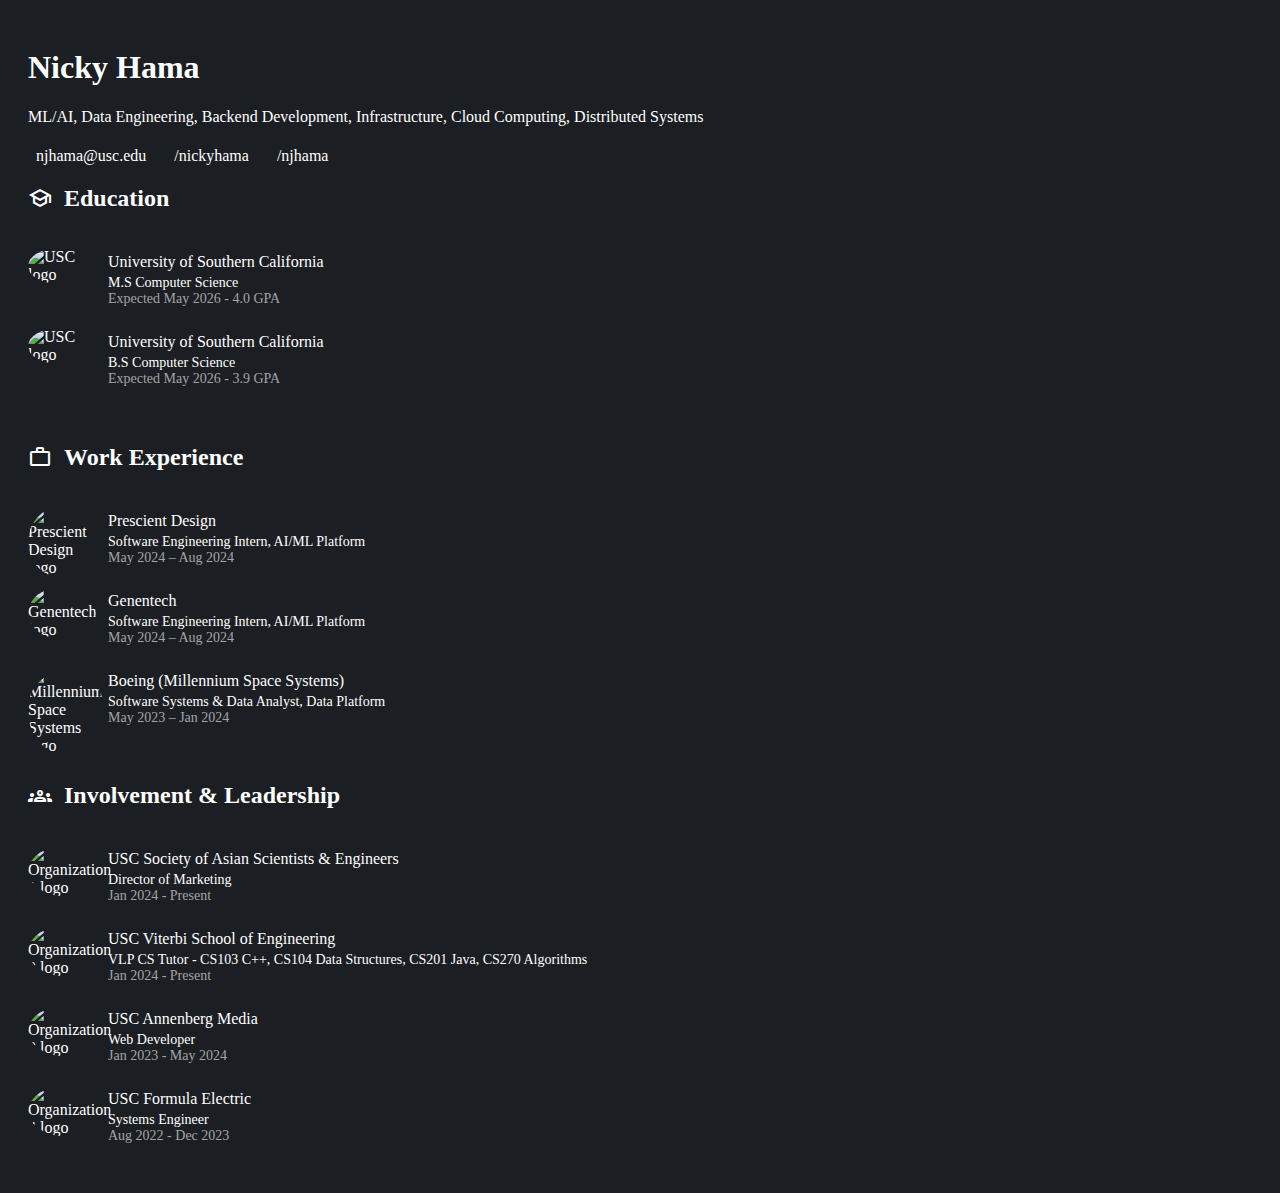
==== index.html @ 3fbc38bf "fix" ====
<!DOCTYPE html>
<html lang="en">
<head>
    <meta charset="UTF-8">
    <meta name="viewport" content="width=device-width, initial-scale=1.0">
    <title>Nicky Hama Resume</title>
    <link rel="stylesheet" href="https://cdnjs.cloudflare.com/ajax/libs/normalize/8.0.1/normalize.min.css">
    <link rel="stylesheet" href="https://cdnjs.cloudflare.com/ajax/libs/chakra-ui/1.6.12/chakra-ui.min.css" integrity="sha512-k6RqeWeci5ZR/Lv4MR0sA0FfDOMSa12Kpa/kklFU+Eka6pKHFrLhF4G5C5Mx/qjK/MeSTMRQh30+OGZ++8hdw==" crossorigin="anonymous" />
    <link rel="stylesheet" href="https://cdnjs.cloudflare.com/ajax/libs/font-awesome/6.0.0-beta3/css/all.min.css" integrity="sha512-Fo3rlrZj/k7ujTnHg4CGR2D7kSs0v4LLanw2qksYuRlEzO+tcaEPQogQ0KaoGN26/zrn20ImR1DfuLWnOo7aBA==" crossorigin="anonymous" />
    <link rel="stylesheet" href="https://fonts.googleapis.com/css2?family=Material+Symbols+Outlined:opsz,wght,FILL,GRAD@20..48,100..700,0..1,-50..200" />
    <style>
        body {
            background-color: rgb(27,30,34);
            color: white;
        }
        .contact-links a {
            color: white;
            text-decoration: none;
            margin-right: 16px;
            display: inline-flex;
            align-items: center;
        }
        .contact-links a i {
            margin-right: 8px;
        }
    </style>
</head>
<body>

    <div class="chakra-container css-1j9nz5b" style="padding: 20px;">
        <h1>Nicky Hama</h1>
        ML/AI, Data Engineering, Backend Development, Infrastructure, Cloud Computing, Distributed Systems
        <div class="contact-links" style="margin-top: 16px;">
            <a href="mailto:njhama@usc.edu"><i class="fas fa-envelope"></i>njhama@usc.edu</a>
            <a href="https://www.linkedin.com/in/nickyhama" target="_blank"><i class="fab fa-linkedin"></i>/nickyhama</a>
            <a href="https://github.com/njhama" target="_blank"><i class="fab fa-github"></i>/njhama</a>
        </div>
        <div class="chakra-stack css-e3vu25" style="align-items: flex-start;">
            <!-- Education Section -->
            <div class="chakra-stack css-17yv0iu" style="display: flex; align-items: center; margin-bottom: 16px;">
                <div class="css-ub58bh material-symbols-outlined" style="margin-right: 12px; font-size: 24px;">
                    school
                </div>
                <h2 class="chakra-heading css-1mxul9x" style="font-size: 1.5rem; font-weight: bold;">Education</h2>
            </div>

            <div class="chakra-stack css-h0vh7w" style="width: 100%;">
                <!-- ONE -->
                <div class="chakra-stack css-13ue2xx" style="display: flex; align-items: center; margin-bottom: 16px; width: 100%;">
                    <div class="css-1w9g0v0" style="margin-right: 16px; flex-shrink: 0; width: 64px; height: 64px; position: relative;">
                        <img src="./img/usc.jpg" alt="USC logo" style="width: 100%; height: 100%; object-fit: cover; border-radius: 50%;">
                    </div>
                    <div class="chakra-stack css-1wjcfl" style="flex: 1;">
                        <p class="chakra-text css-1krxe8n" style="font-size: 1rem; font-weight: medium; margin: 0;">University of Southern California</p>
                        <div class="chakra-stack css-11ehgu5" style="display: flex; flex-direction: column; margin-top: 4px;">
                            <p class="chakra-text css-13lps2e" style="font-size: 0.875rem; margin: 0;">M.S Computer Science</p>
                            <p class="chakra-text css-1ay17rk" style="font-size: 0.875rem; color: rgba(255, 255, 255, 0.6); margin: 0;">Expected May 2026 - 4.0 GPA</p>
                        </div>
                    </div>
                </div>
                
                <!-- TWO -->
                <div class="chakra-stack css-13ue2xx" style="display: flex; align-items: center; margin-bottom: 16px; width: 100%;">
                    <div class="css-1w9g0v0" style="margin-right: 16px; flex-shrink: 0; width: 64px; height: 64px; position: relative;">
                        <img src="./img/usc.jpg" alt="USC logo" style="width: 100%; height: 100%; object-fit: cover; border-radius: 50%;">
                    </div>
                    <div class="chakra-stack css-1wjcfl" style="flex: 1;">
                        <p class="chakra-text css-1krxe8n" style="font-size: 1rem; font-weight: medium; margin: 0;">University of Southern California</p>
                        <div class="chakra-stack css-11ehgu5" style="display: flex; flex-direction: column; margin-top: 4px;">
                            <p class="chakra-text css-13lps2e" style="font-size: 0.875rem; margin: 0;">B.S Computer Science</p>
                            <p class="chakra-text css-1ay17rk" style="font-size: 0.875rem; color: rgba(255, 255, 255, 0.6); margin: 0;">Expected May 2026 - 3.9 GPA</p>
                        </div>
                    </div>
                </div>
            </div>

            <!-- Experience Section -->
            <div class="chakra-stack css-17yv0iu" style="display: flex; align-items: center; margin-bottom: 16px; margin-top: 32px;">
                <div class="css-ub58bh material-symbols-outlined" style="margin-right: 12px; font-size: 24px;">
                    work
                </div>
                <h2 class="chakra-heading css-1mxul9x" style="font-size: 1.5rem; font-weight: bold;">Work Experience</h2>
            </div>

            <div class="chakra-stack css-h0vh7w" style="width: 100%;">

                <!-- ONE -->
                <div class="chakra-stack css-13ue2xx" style="display: flex; align-items: center; margin-bottom: 16px; width: 100%;">
                    <div class="css-1w9g0v0" style="margin-right: 16px; flex-shrink: 0; width: 64px; height: 64px; position: relative;">
                        <img src="./img/prescient.jpg" alt="Prescient Design logo" style="width: 100%; height: 100%; object-fit: cover; border-radius: 50%;">
                    </div>
                    <div class="chakra-stack css-1wjcfl" style="flex: 1;">
                        <p class="chakra-text css-1krxe8n" style="font-size: 1rem; font-weight: medium; margin: 0;">Prescient Design</p>
                        <div class="chakra-stack css-11ehgu5" style="display: flex; flex-direction: column; margin-top: 4px;">
                            <p class="chakra-text css-13lps2e" style="font-size: 0.875rem; margin: 0;">Software Engineering Intern, AI/ML Platform</p>
                            <p class="chakra-text css-1ay17rk" style="font-size: 0.875rem; color: rgba(255, 255, 255, 0.6); margin: 0;">May 2024 – Aug 2024</p>
                        </div>
                    </div>
                </div>

                <!-- TWO -->
                <div class="chakra-stack css-13ue2xx" style="display: flex; align-items: center; margin-bottom: 16px; width: 100%;">
                    <div class="css-1w9g0v0" style="margin-right: 16px; flex-shrink: 0; width: 64px; height: 64px; position: relative;">
                        <img src="./img/genentech.jpg" alt="Genentech logo" style="width: 100%; height: 100%; object-fit: cover; border-radius: 50%;">
                    </div>
                    <div class="chakra-stack css-1wjcfl" style="flex: 1;">
                        <p class="chakra-text css-1krxe8n" style="font-size: 1rem; font-weight: medium; margin: 0;">Genentech</p>
                        <div class="chakra-stack css-11ehgu5" style="display: flex; flex-direction: column; margin-top: 4px;">
                            <p class="chakra-text css-13lps2e" style="font-size: 0.875rem; margin: 0;">Software Engineering Intern, AI/ML Platform</p>
                            <p class="chakra-text css-1ay17rk" style="font-size: 0.875rem; color: rgba(255, 255, 255, 0.6); margin: 0;">May 2024 – Aug 2024</p>
                        </div>
                    </div>
                </div>

                <!-- THREE -->
                <div class="chakra-stack css-13ue2xx" style="display: flex; align-items: center; margin-bottom: 16px; width: 100%;">
                    <div class="css-1w9g0v0" style="margin-right: 16px; flex-shrink: 0; width: 64px; height: 64px; position: relative;">
                        <img src="./img/millennium.jpg" alt="Millennium Space Systems logo" style="width: 100%; height: 100%; object-fit: cover; border-radius: 50%;">
                    </div>
                    <div class="chakra-stack css-1wjcfl" style="flex: 1;">
                        <p class="chakra-text css-1krxe8n" style="font-size: 1rem; font-weight: medium; margin: 0;">Boeing (Millennium Space Systems)</p>
                        <div class="chakra-stack css-11ehgu5" style="display: flex; flex-direction: column; margin-top: 4px;">
                            <p class="chakra-text css-13lps2e" style="font-size: 0.875rem; margin: 0;">Software Systems & Data Analyst, Data Platform</p>
                            <p class="chakra-text css-1ay17rk" style="font-size: 0.875rem; color: rgba(255, 255, 255, 0.6); margin: 0;">May 2023 – Jan 2024</p>
                        </div>
                    </div>
                </div>
            </div>

            <!-- INVOLVEMENT / LEADERSHIP -->
            <div class="chakra-stack css-17yv0iu" style="display: flex; align-items: center; margin-bottom: 16px; margin-top: 32px;">
                <div class="css-ub58bh material-symbols-outlined" style="margin-right: 12px; font-size: 24px;">
                    groups
                </div>
                <h2 class="chakra-heading css-1mxul9x" style="font-size: 1.5rem; font-weight: bold;">Involvement & Leadership</h2>
            </div>

            <div class="chakra-stack css-h0vh7w" style="width: 100%;">

                <!-- ONE -->
                <div class="chakra-stack css-13ue2xx" style="display: flex; align-items: center; margin-bottom: 16px; width: 100%;">
                    <div class="css-1w9g0v0" style="margin-right: 16px; flex-shrink: 0; width: 64px; height: 64px; position: relative;">
                        <img src="./img/sase.jpg" alt="Organization 1 logo" style="width: 100%; height: 100%; object-fit: cover; border-radius: 50%;">
                    </div>
                    <div class="chakra-stack css-1wjcfl" style="flex: 1;">
                        <p class="chakra-text css-1krxe8n" style="font-size: 1rem; font-weight: medium; margin: 0;">USC Society of Asian Scientists & Engineers</p>
                        <div class="chakra-stack css-11ehgu5" style="display: flex; flex-direction: column; margin-top: 4px;">
                            <p class="chakra-text css-13lps2e" style="font-size: 0.875rem; margin: 0;">Director of Marketing</p>
                            <p class="chakra-text css-1ay17rk" style="font-size: 0.875rem; color: rgba(255, 255, 255, 0.6); margin: 0;">Jan 2024 - Present</p>
                        </div>
                    </div>
                </div>

                <!-- TWO -->
                <div class="chakra-stack css-13ue2xx" style="display: flex; align-items: center; margin-bottom: 16px; width: 100%;">
                    <div class="css-1w9g0v0" style="margin-right: 16px; flex-shrink: 0; width: 64px; height: 64px; position: relative;">
                        <img src="./img/viterbi.jpg" alt="Organization 2 logo" style="width: 100%; height: 100%; object-fit: cover; border-radius: 50%;">
                    </div>
                    <div class="chakra-stack css-1wjcfl" style="flex: 1;">
                        <p class="chakra-text css-1krxe8n" style="font-size: 1rem; font-weight: medium; margin: 0;">USC Viterbi School of Engineering</p>
                        <div class="chakra-stack css-11ehgu5" style="display: flex; flex-direction: column; margin-top: 4px;">
                            <p class="chakra-text css-13lps2e" style="font-size: 0.875rem; margin: 0;">VLP CS Tutor - CS103 C++, CS104 Data Structures, CS201 Java, CS270 Algorithms</p>
                            <p class="chakra-text css-1ay17rk" style="font-size: 0.875rem; color: rgba(255, 255, 255, 0.6); margin: 0;">Jan 2024 - Present</p>
                        </div>
                    </div>
                </div>

                <!-- THREE -->
                <div class="chakra-stack css-13ue2xx" style="display: flex; align-items: center; margin-bottom: 16px; width: 100%;">
                    <div class="css-1w9g0v0" style="margin-right: 16px; flex-shrink: 0; width: 64px; height: 64px; position: relative;">
                        <img src="./img/annenberg.jpg" alt="Organization 3 logo" style="width: 100%; height: 100%; object-fit: cover; border-radius: 50%;">
                    </div>
                    <div class="chakra-stack css-1wjcfl" style="flex: 1;">
                        <p class="chakra-text css-1krxe8n" style="font-size: 1rem; font-weight: medium; margin: 0;">USC Annenberg Media</p>
                        <div class="chakra-stack css-11ehgu5" style="display: flex; flex-direction: column; margin-top: 4px;">
                            <p class="chakra-text css-13lps2e" style="font-size: 0.875rem; margin: 0;">Web Developer</p>
                            <p class="chakra-text css-1ay17rk" style="font-size: 0.875rem; color: rgba(255, 255, 255, 0.6); margin: 0;">Jan 2023 - May 2024</p>
                        </div>
                    </div>
                </div>

                <!-- FOUR -->
                <div class="chakra-stack css-13ue2xx" style="display: flex; align-items: center; margin-bottom: 16px; width: 100%;">
                    <div class="css-1w9g0v0" style="margin-right: 16px; flex-shrink: 0; width: 64px; height: 64px; position: relative;">
                        <img src="./img/formula.jpg" alt="Organization 4 logo" style="width: 100%; height: 100%; object-fit: cover; border-radius: 50%;">
                    </div>
                    <div class="chakra-stack css-1wjcfl" style="flex: 1;">
                        <p class="chakra-text css-1krxe8n" style="font-size: 1rem; font-weight: medium; margin: 0;">USC Formula Electric</p>
                        <div class="chakra-stack css-11ehgu5" style="display: flex; flex-direction: column; margin-top: 4px;">
                            <p class="chakra-text css-13lps2e" style="font-size: 0.875rem; margin: 0;">Systems Engineer</p>
                            <p class="chakra-text css-1ay17rk" style="font-size: 0.875rem; color: rgba(255, 255, 255, 0.6); margin: 0;">Aug 2022 - Dec 2023</p>
                        </div>
                    </div>
                </div>
            </div>
        </div>
    </div>
    <script src="https://cdnjs.cloudflare.com/ajax/libs/chakra-ui/1.6.12/chakra-ui.min.js" integrity="sha512-jmZo/SNIZVNjpNMBz5NxW3TLiUTpxaAXbFF4GhY3mDdT9B6Ojx5g+5ImK09xnu/NRCXB3h+ccbd5KMFdC1kCZQ==" crossorigin="anonymous"></script>
</body>
</html>
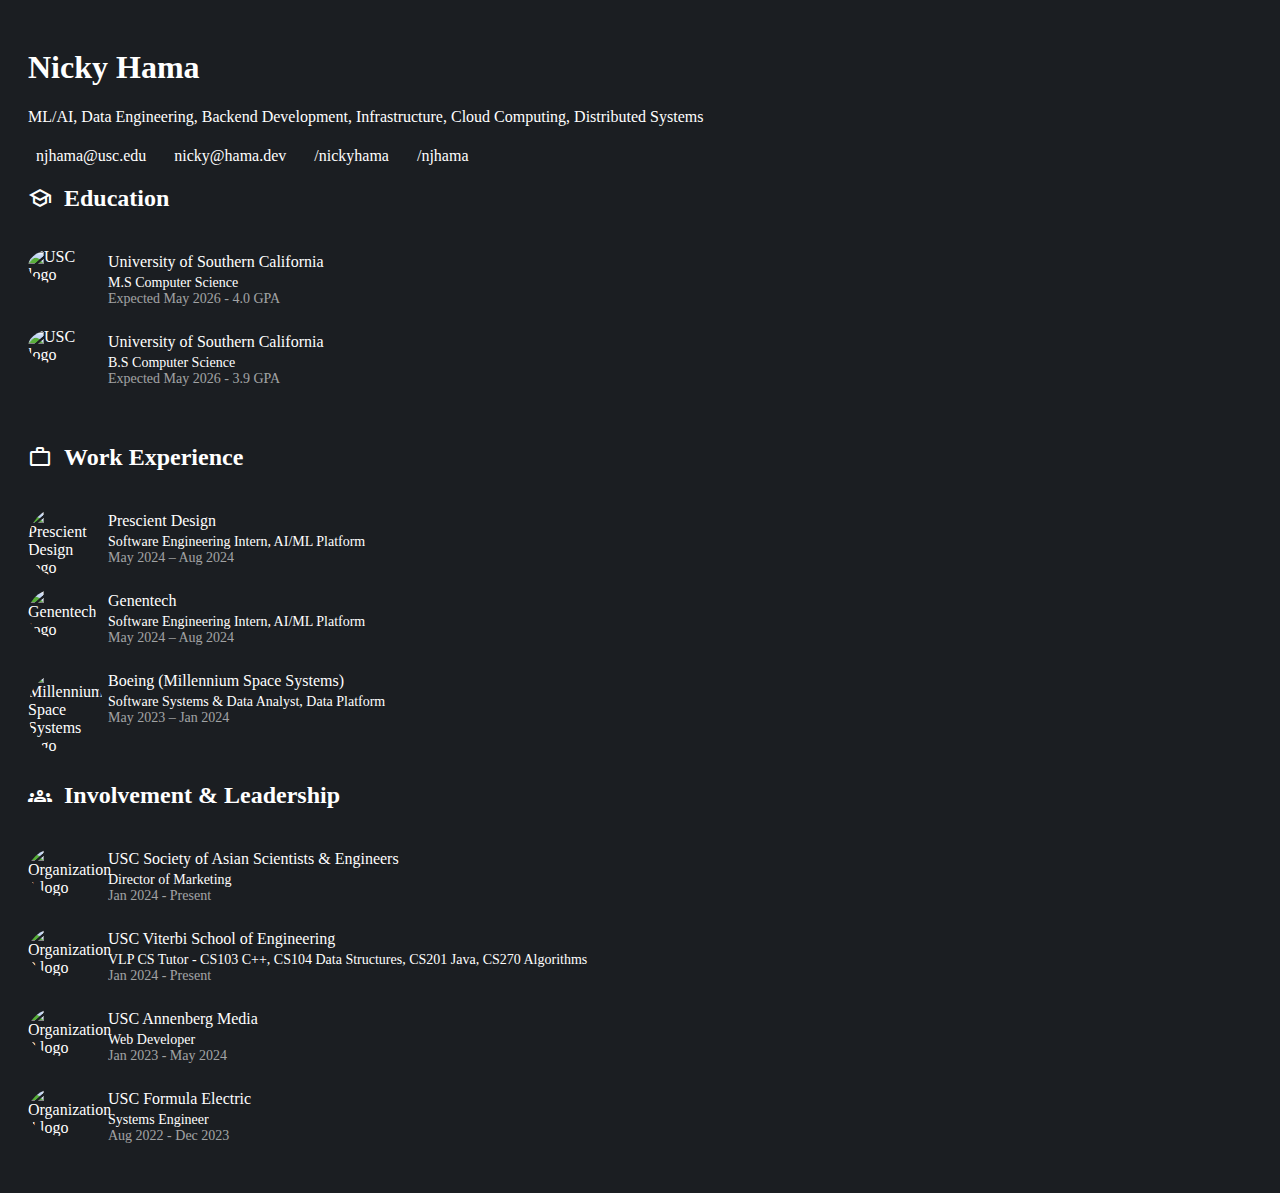
==== commit 62c4d0eb: "email" ====
--- a/index.html
+++ b/index.html
@@ -32,6 +32,7 @@
         ML/AI, Data Engineering, Backend Development, Infrastructure, Cloud Computing, Distributed Systems
         <div class="contact-links" style="margin-top: 16px;">
             <a href="mailto:njhama@usc.edu"><i class="fas fa-envelope"></i>njhama@usc.edu</a>
+            <a href="mailto:nicky@hama.dev"><i class="fas fa-envelope"></i>nicky@hama.dev</a>
             <a href="https://www.linkedin.com/in/nickyhama" target="_blank"><i class="fab fa-linkedin"></i>/nickyhama</a>
             <a href="https://github.com/njhama" target="_blank"><i class="fab fa-github"></i>/njhama</a>
         </div>
@@ -98,7 +99,7 @@
                     </div>
                 </div>
 
-                <!-- TWO -->
+               <!-- TWO -->
                 <div class="chakra-stack css-13ue2xx" style="display: flex; align-items: center; margin-bottom: 16px; width: 100%;">
                     <div class="css-1w9g0v0" style="margin-right: 16px; flex-shrink: 0; width: 64px; height: 64px; position: relative;">
                         <img src="./img/genentech.jpg" alt="Genentech logo" style="width: 100%; height: 100%; object-fit: cover; border-radius: 50%;">
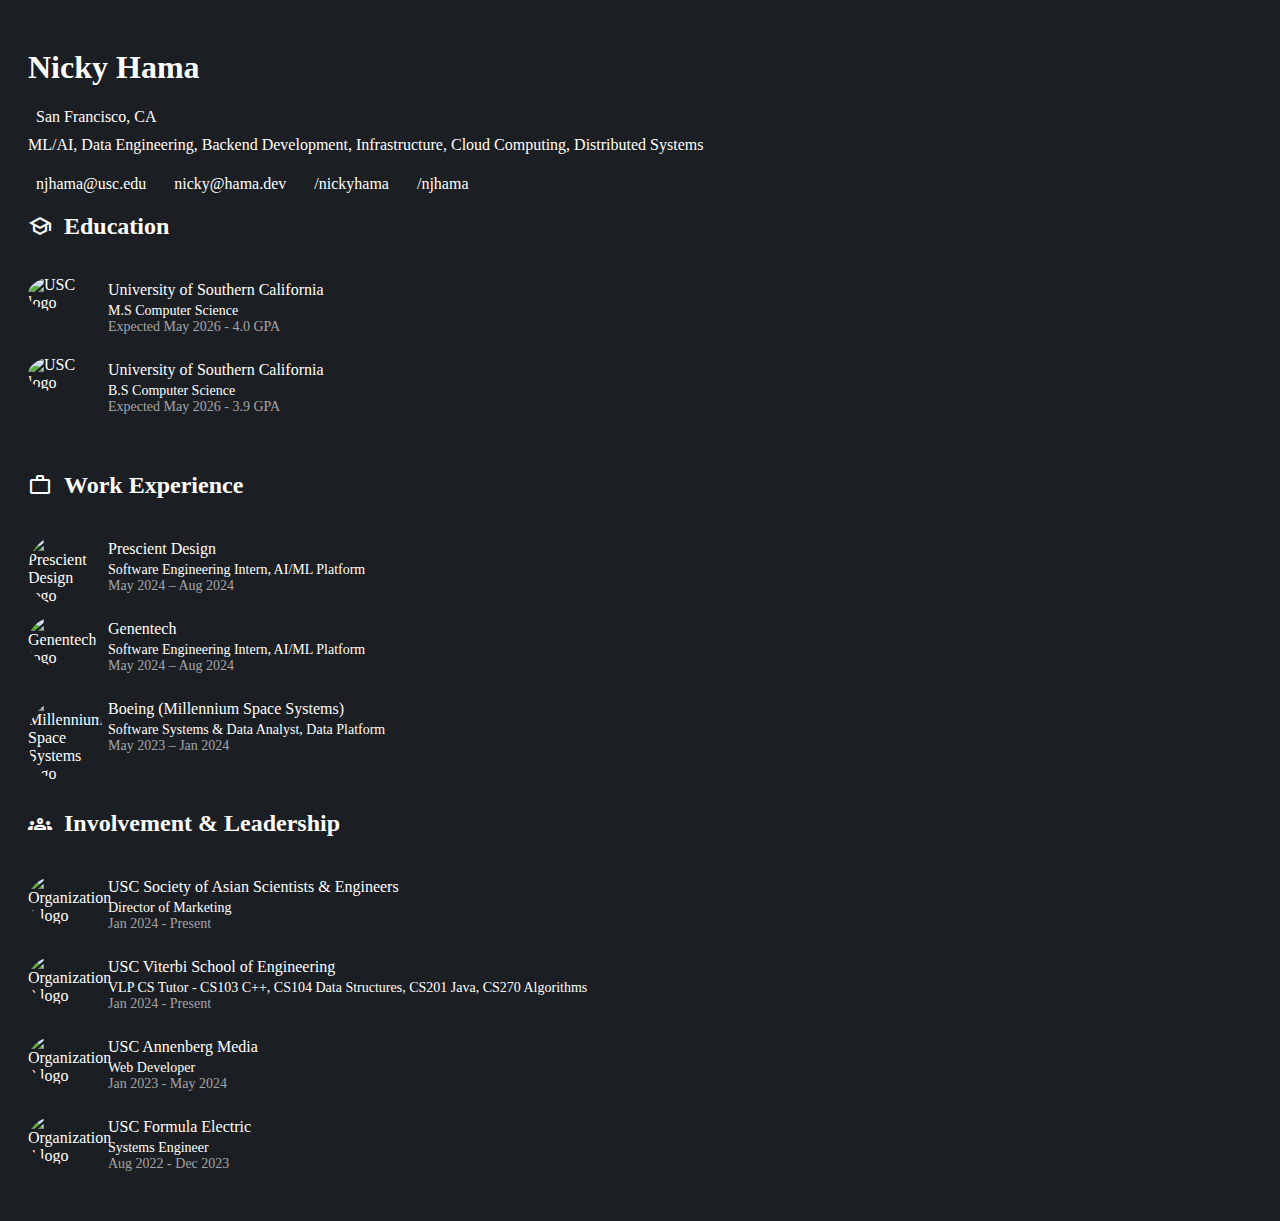
==== commit 6027d97e: "added location" ====
--- a/index.html
+++ b/index.html
@@ -29,6 +29,10 @@
 
     <div class="chakra-container css-1j9nz5b" style="padding: 20px;">
         <h1>Nicky Hama</h1>
+        <div style="margin-bottom: 10px; font-size: 1rem; font-weight: medium; display: flex; align-items: center;">
+            <i class="fas fa-map-marker-alt" style="margin-right: 8px;"></i>
+            San Francisco, CA
+        </div>
         ML/AI, Data Engineering, Backend Development, Infrastructure, Cloud Computing, Distributed Systems
         <div class="contact-links" style="margin-top: 16px;">
             <a href="mailto:njhama@usc.edu"><i class="fas fa-envelope"></i>njhama@usc.edu</a>
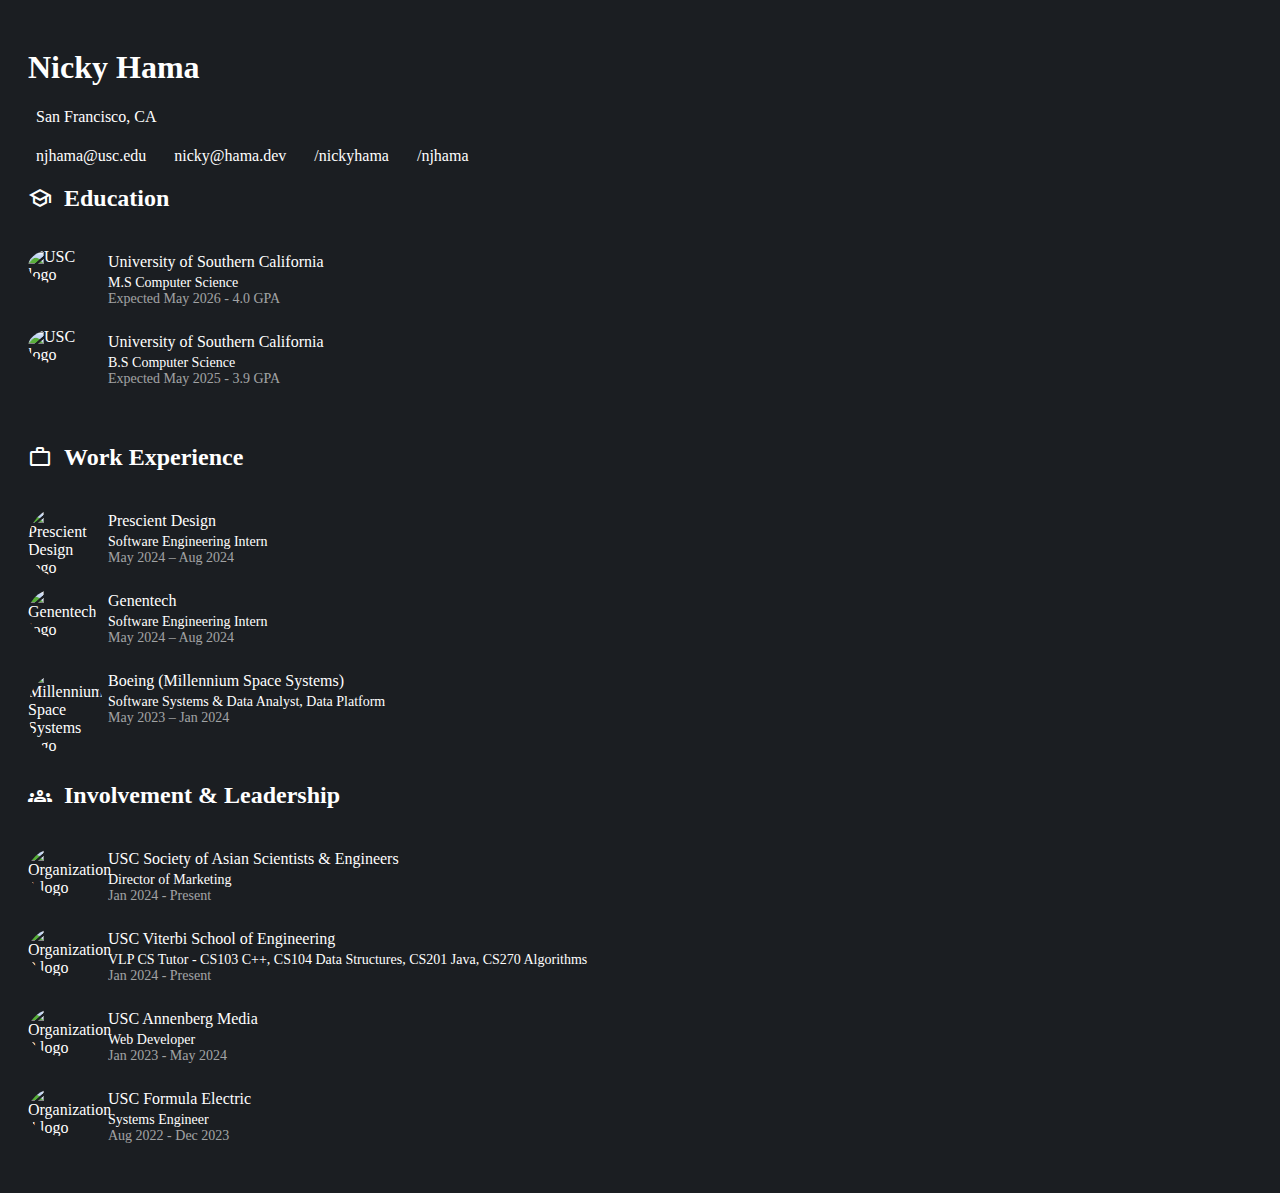
==== commit d3c24163: "update" ====
--- a/index.html
+++ b/index.html
@@ -3,7 +3,7 @@
 <head>
     <meta charset="UTF-8">
     <meta name="viewport" content="width=device-width, initial-scale=1.0">
-    <title>Nicky Hama Resume</title>
+    <title>Nicky Hama</title>
     <link rel="stylesheet" href="https://cdnjs.cloudflare.com/ajax/libs/normalize/8.0.1/normalize.min.css">
     <link rel="stylesheet" href="https://cdnjs.cloudflare.com/ajax/libs/chakra-ui/1.6.12/chakra-ui.min.css" integrity="sha512-k6RqeWeci5ZR/Lv4MR0sA0FfDOMSa12Kpa/kklFU+Eka6pKHFrLhF4G5C5Mx/qjK/MeSTMRQh30+OGZ++8hdw==" crossorigin="anonymous" />
     <link rel="stylesheet" href="https://cdnjs.cloudflare.com/ajax/libs/font-awesome/6.0.0-beta3/css/all.min.css" integrity="sha512-Fo3rlrZj/k7ujTnHg4CGR2D7kSs0v4LLanw2qksYuRlEzO+tcaEPQogQ0KaoGN26/zrn20ImR1DfuLWnOo7aBA==" crossorigin="anonymous" />
@@ -33,7 +33,6 @@
             <i class="fas fa-map-marker-alt" style="margin-right: 8px;"></i>
             San Francisco, CA
         </div>
-        ML/AI, Data Engineering, Backend Development, Infrastructure, Cloud Computing, Distributed Systems
         <div class="contact-links" style="margin-top: 16px;">
             <a href="mailto:njhama@usc.edu"><i class="fas fa-envelope"></i>njhama@usc.edu</a>
             <a href="mailto:nicky@hama.dev"><i class="fas fa-envelope"></i>nicky@hama.dev</a>
@@ -73,7 +72,7 @@
                         <p class="chakra-text css-1krxe8n" style="font-size: 1rem; font-weight: medium; margin: 0;">University of Southern California</p>
                         <div class="chakra-stack css-11ehgu5" style="display: flex; flex-direction: column; margin-top: 4px;">
                             <p class="chakra-text css-13lps2e" style="font-size: 0.875rem; margin: 0;">B.S Computer Science</p>
-                            <p class="chakra-text css-1ay17rk" style="font-size: 0.875rem; color: rgba(255, 255, 255, 0.6); margin: 0;">Expected May 2026 - 3.9 GPA</p>
+                            <p class="chakra-text css-1ay17rk" style="font-size: 0.875rem; color: rgba(255, 255, 255, 0.6); margin: 0;">Expected May 2025 - 3.9 GPA</p>
                         </div>
                     </div>
                 </div>
@@ -97,7 +96,7 @@
                     <div class="chakra-stack css-1wjcfl" style="flex: 1;">
                         <p class="chakra-text css-1krxe8n" style="font-size: 1rem; font-weight: medium; margin: 0;">Prescient Design</p>
                         <div class="chakra-stack css-11ehgu5" style="display: flex; flex-direction: column; margin-top: 4px;">
-                            <p class="chakra-text css-13lps2e" style="font-size: 0.875rem; margin: 0;">Software Engineering Intern, AI/ML Platform</p>
+                            <p class="chakra-text css-13lps2e" style="font-size: 0.875rem; margin: 0;">Software Engineering Intern</p>
                             <p class="chakra-text css-1ay17rk" style="font-size: 0.875rem; color: rgba(255, 255, 255, 0.6); margin: 0;">May 2024 – Aug 2024</p>
                         </div>
                     </div>
@@ -111,7 +110,7 @@
                     <div class="chakra-stack css-1wjcfl" style="flex: 1;">
                         <p class="chakra-text css-1krxe8n" style="font-size: 1rem; font-weight: medium; margin: 0;">Genentech</p>
                         <div class="chakra-stack css-11ehgu5" style="display: flex; flex-direction: column; margin-top: 4px;">
-                            <p class="chakra-text css-13lps2e" style="font-size: 0.875rem; margin: 0;">Software Engineering Intern, AI/ML Platform</p>
+                            <p class="chakra-text css-13lps2e" style="font-size: 0.875rem; margin: 0;">Software Engineering Intern</p>
                             <p class="chakra-text css-1ay17rk" style="font-size: 0.875rem; color: rgba(255, 255, 255, 0.6); margin: 0;">May 2024 – Aug 2024</p>
                         </div>
                     </div>
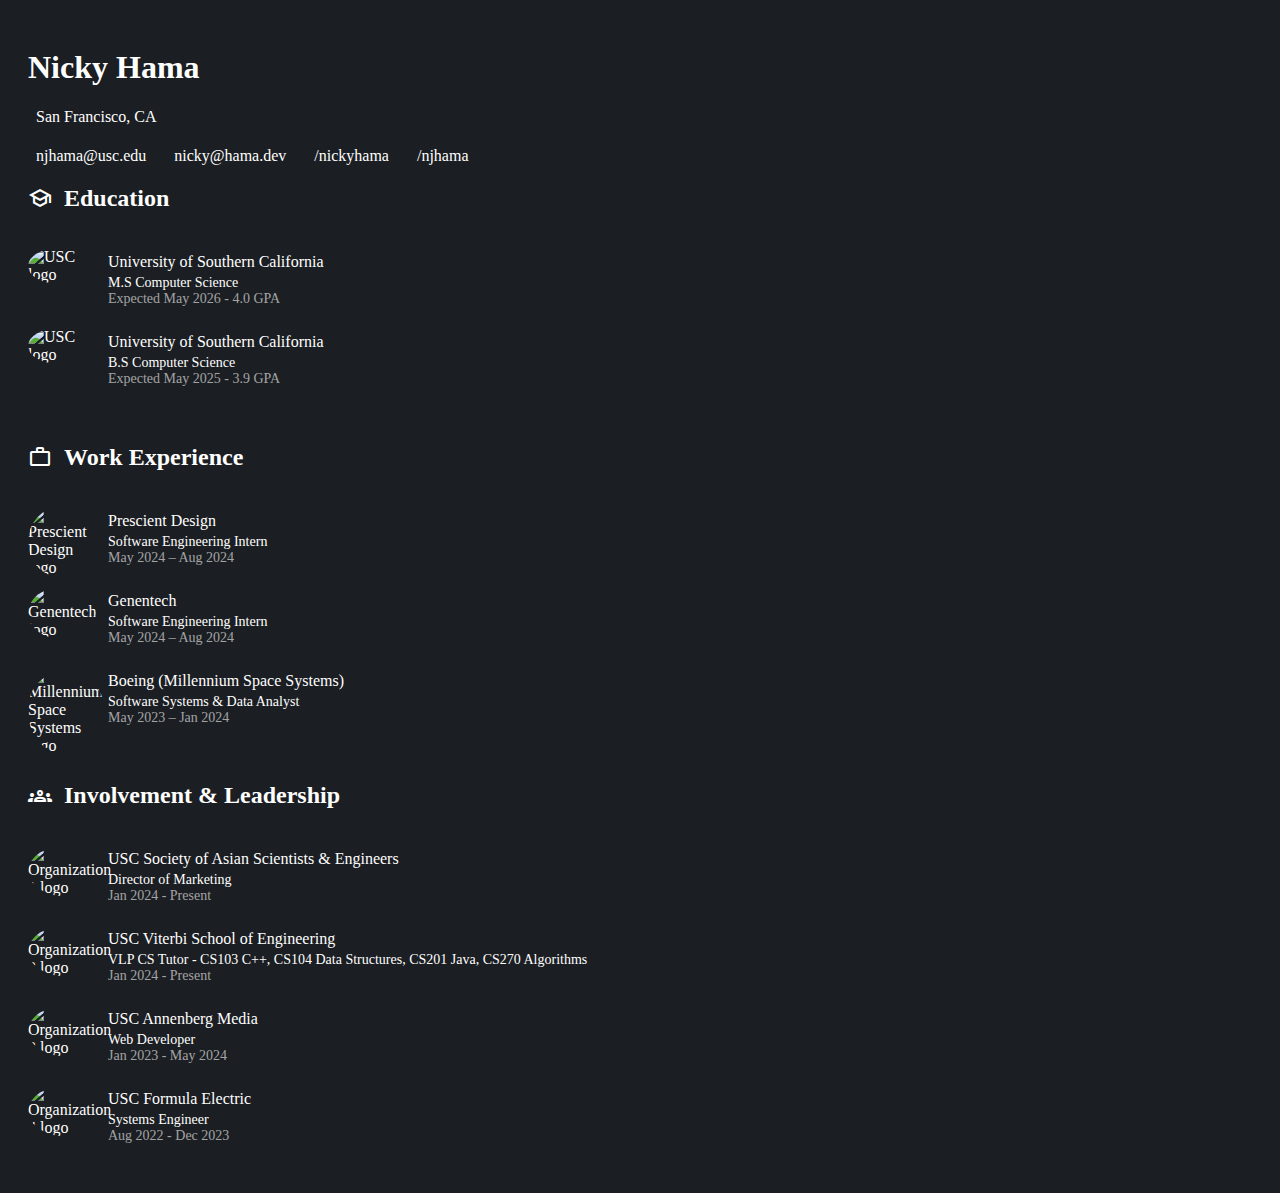
==== commit aa0a19c7: "fix" ====
--- a/index.html
+++ b/index.html
@@ -34,8 +34,16 @@
             San Francisco, CA
         </div>
         <div class="contact-links" style="margin-top: 16px;">
-            <a href="mailto:njhama@usc.edu"><i class="fas fa-envelope"></i>njhama@usc.edu</a>
-            <a href="mailto:nicky@hama.dev"><i class="fas fa-envelope"></i>nicky@hama.dev</a>
+            <script type="text/javascript">
+                var user = "njhama";
+                var domain = "usc.edu";
+                document.write('<a href="mailto:' + user + '@' + domain + '"><i class="fas fa-envelope"></i>' + user + '@' + domain + '</a>');
+            </script>
+            <script type="text/javascript">
+                var user = "nicky";
+                var domain = "hama.dev";
+                document.write('<a href="mailto:' + user + '@' + domain + '"><i class="fas fa-envelope"></i>' + user + '@' + domain + '</a>');
+            </script>
             <a href="https://www.linkedin.com/in/nickyhama" target="_blank"><i class="fab fa-linkedin"></i>/nickyhama</a>
             <a href="https://github.com/njhama" target="_blank"><i class="fab fa-github"></i>/njhama</a>
         </div>
@@ -124,7 +132,7 @@
                     <div class="chakra-stack css-1wjcfl" style="flex: 1;">
                         <p class="chakra-text css-1krxe8n" style="font-size: 1rem; font-weight: medium; margin: 0;">Boeing (Millennium Space Systems)</p>
                         <div class="chakra-stack css-11ehgu5" style="display: flex; flex-direction: column; margin-top: 4px;">
-                            <p class="chakra-text css-13lps2e" style="font-size: 0.875rem; margin: 0;">Software Systems & Data Analyst, Data Platform</p>
+                            <p class="chakra-text css-13lps2e" style="font-size: 0.875rem; margin: 0;">Software Systems & Data Analyst</p>
                             <p class="chakra-text css-1ay17rk" style="font-size: 0.875rem; color: rgba(255, 255, 255, 0.6); margin: 0;">May 2023 – Jan 2024</p>
                         </div>
                     </div>
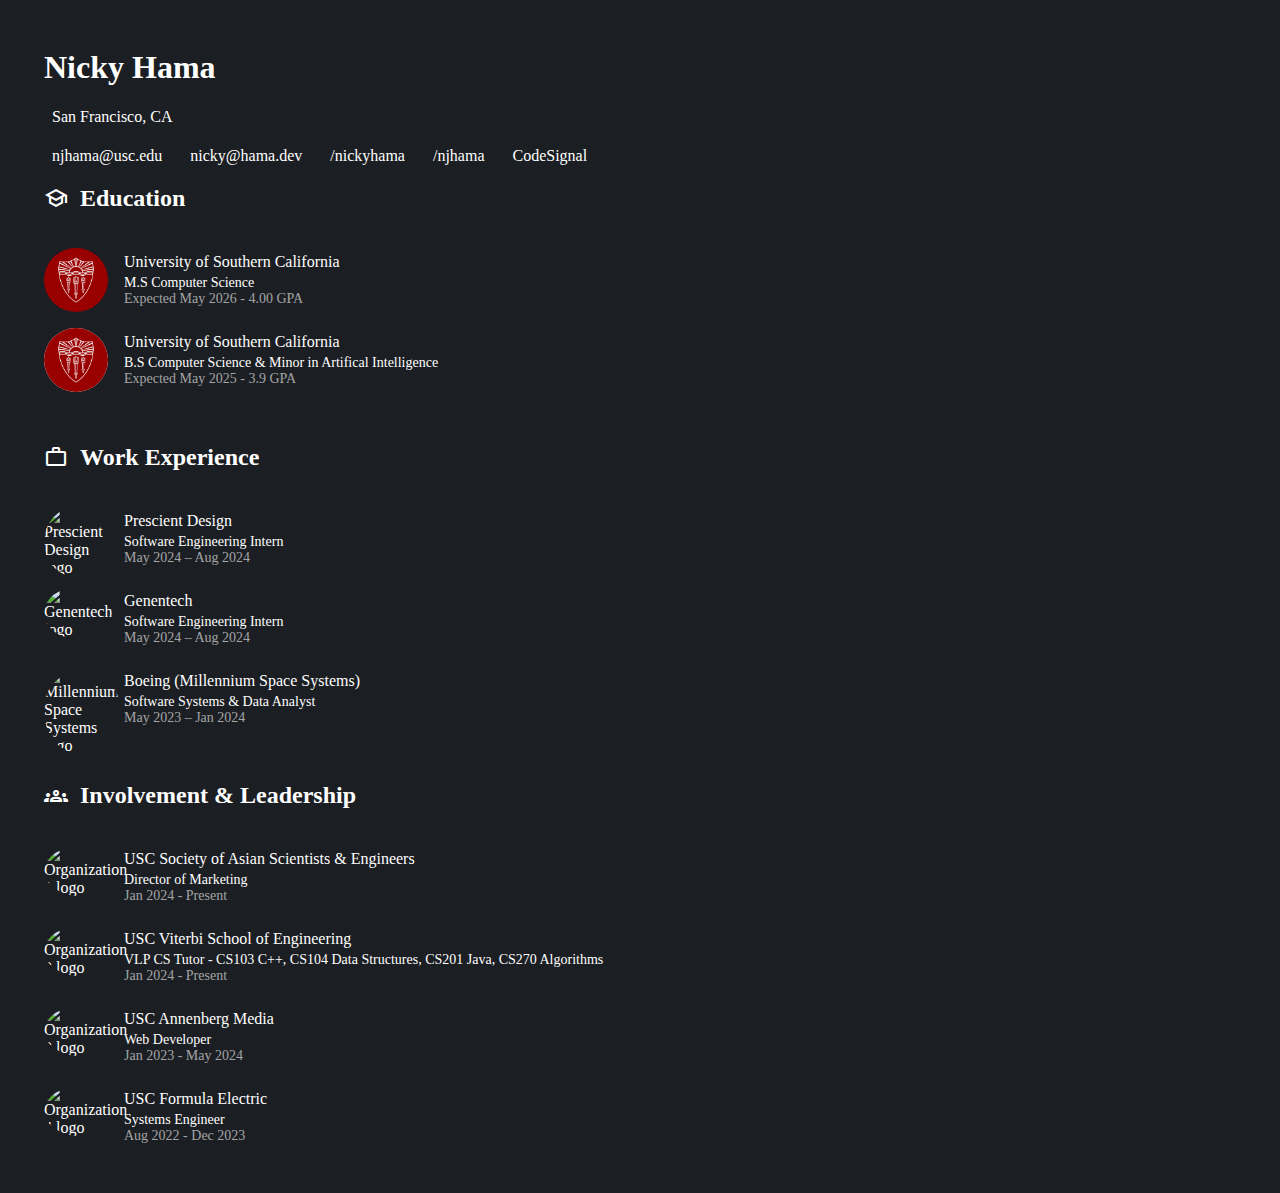
==== commit 59933009: "update" ====
--- a/index.html
+++ b/index.html
@@ -8,10 +8,12 @@
     <link rel="stylesheet" href="https://cdnjs.cloudflare.com/ajax/libs/chakra-ui/1.6.12/chakra-ui.min.css" integrity="sha512-k6RqeWeci5ZR/Lv4MR0sA0FfDOMSa12Kpa/kklFU+Eka6pKHFrLhF4G5C5Mx/qjK/MeSTMRQh30+OGZ++8hdw==" crossorigin="anonymous" />
     <link rel="stylesheet" href="https://cdnjs.cloudflare.com/ajax/libs/font-awesome/6.0.0-beta3/css/all.min.css" integrity="sha512-Fo3rlrZj/k7ujTnHg4CGR2D7kSs0v4LLanw2qksYuRlEzO+tcaEPQogQ0KaoGN26/zrn20ImR1DfuLWnOo7aBA==" crossorigin="anonymous" />
     <link rel="stylesheet" href="https://fonts.googleapis.com/css2?family=Material+Symbols+Outlined:opsz,wght,FILL,GRAD@20..48,100..700,0..1,-50..200" />
+    <link rel="icon" href="./img/logo.jpg" type="image/x-icon">
     <style>
         body {
             background-color: rgb(27,30,34);
             color: white;
+            margin-left: 1.5em;
         }
         .contact-links a {
             color: white;
@@ -46,6 +48,7 @@
             </script>
             <a href="https://www.linkedin.com/in/nickyhama" target="_blank"><i class="fab fa-linkedin"></i>/nickyhama</a>
             <a href="https://github.com/njhama" target="_blank"><i class="fab fa-github"></i>/njhama</a>
+            <a href="https://app.codesignal.com/coding-report/52rsDLxfn2JKYcAW9-SWu72gPAAs2y8HdBXL4Zuw8t?accessToken=52rsDLxfn2JKYcAW9-RjdZ92HdraaFKJeuatZedbTu"><i class="fas fa-terminal"></i>CodeSignal</a>
         </div>
         <div class="chakra-stack css-e3vu25" style="align-items: flex-start;">
             <!-- Education Section -->
@@ -60,13 +63,13 @@
                 <!-- ONE -->
                 <div class="chakra-stack css-13ue2xx" style="display: flex; align-items: center; margin-bottom: 16px; width: 100%;">
                     <div class="css-1w9g0v0" style="margin-right: 16px; flex-shrink: 0; width: 64px; height: 64px; position: relative;">
-                        <img src="./img/usc.jpg" alt="USC logo" style="width: 100%; height: 100%; object-fit: cover; border-radius: 50%;">
+                        <img src="./img/usc4.png" alt="USC logo" style="width: 100%; height: 100%; object-fit: cover; border-radius: 50%;">
                     </div>
                     <div class="chakra-stack css-1wjcfl" style="flex: 1;">
                         <p class="chakra-text css-1krxe8n" style="font-size: 1rem; font-weight: medium; margin: 0;">University of Southern California</p>
                         <div class="chakra-stack css-11ehgu5" style="display: flex; flex-direction: column; margin-top: 4px;">
                             <p class="chakra-text css-13lps2e" style="font-size: 0.875rem; margin: 0;">M.S Computer Science</p>
-                            <p class="chakra-text css-1ay17rk" style="font-size: 0.875rem; color: rgba(255, 255, 255, 0.6); margin: 0;">Expected May 2026 - 4.0 GPA</p>
+                            <p class="chakra-text css-1ay17rk" style="font-size: 0.875rem; color: rgba(255, 255, 255, 0.6); margin: 0;">Expected May 2026 - 4.00 GPA</p>
                         </div>
                     </div>
                 </div>
@@ -74,12 +77,12 @@
                 <!-- TWO -->
                 <div class="chakra-stack css-13ue2xx" style="display: flex; align-items: center; margin-bottom: 16px; width: 100%;">
                     <div class="css-1w9g0v0" style="margin-right: 16px; flex-shrink: 0; width: 64px; height: 64px; position: relative;">
-                        <img src="./img/usc.jpg" alt="USC logo" style="width: 100%; height: 100%; object-fit: cover; border-radius: 50%;">
+                        <img src="./img/usc4.png" alt="USC logo" style="width: 100%; height: 100%; object-fit: cover; border-radius: 50%; background-color: white;">
                     </div>
                     <div class="chakra-stack css-1wjcfl" style="flex: 1;">
                         <p class="chakra-text css-1krxe8n" style="font-size: 1rem; font-weight: medium; margin: 0;">University of Southern California</p>
                         <div class="chakra-stack css-11ehgu5" style="display: flex; flex-direction: column; margin-top: 4px;">
-                            <p class="chakra-text css-13lps2e" style="font-size: 0.875rem; margin: 0;">B.S Computer Science</p>
+                            <p class="chakra-text css-13lps2e" style="font-size: 0.875rem; margin: 0;">B.S Computer Science & Minor in Artifical Intelligence</p>
                             <p class="chakra-text css-1ay17rk" style="font-size: 0.875rem; color: rgba(255, 255, 255, 0.6); margin: 0;">Expected May 2025 - 3.9 GPA</p>
                         </div>
                     </div>
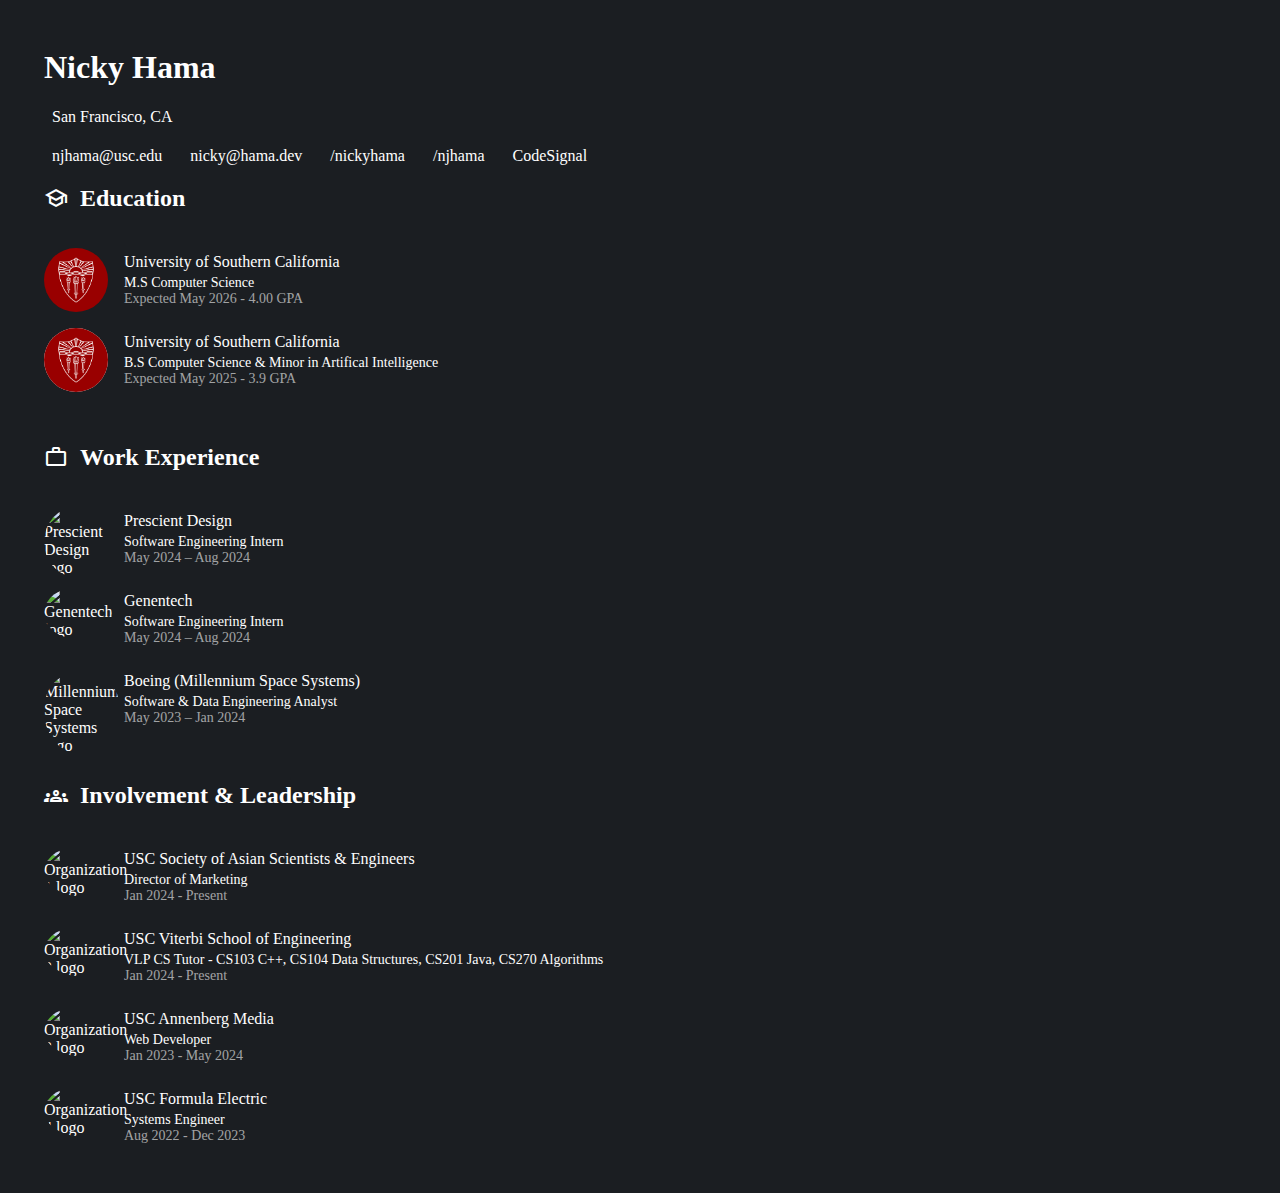
==== commit 8da67977: "update" ====
--- a/index.html
+++ b/index.html
@@ -135,7 +135,7 @@
                     <div class="chakra-stack css-1wjcfl" style="flex: 1;">
                         <p class="chakra-text css-1krxe8n" style="font-size: 1rem; font-weight: medium; margin: 0;">Boeing (Millennium Space Systems)</p>
                         <div class="chakra-stack css-11ehgu5" style="display: flex; flex-direction: column; margin-top: 4px;">
-                            <p class="chakra-text css-13lps2e" style="font-size: 0.875rem; margin: 0;">Software Systems & Data Analyst</p>
+                            <p class="chakra-text css-13lps2e" style="font-size: 0.875rem; margin: 0;">Software & Data Engineering Analyst</p>
                             <p class="chakra-text css-1ay17rk" style="font-size: 0.875rem; color: rgba(255, 255, 255, 0.6); margin: 0;">May 2023 – Jan 2024</p>
                         </div>
                     </div>
